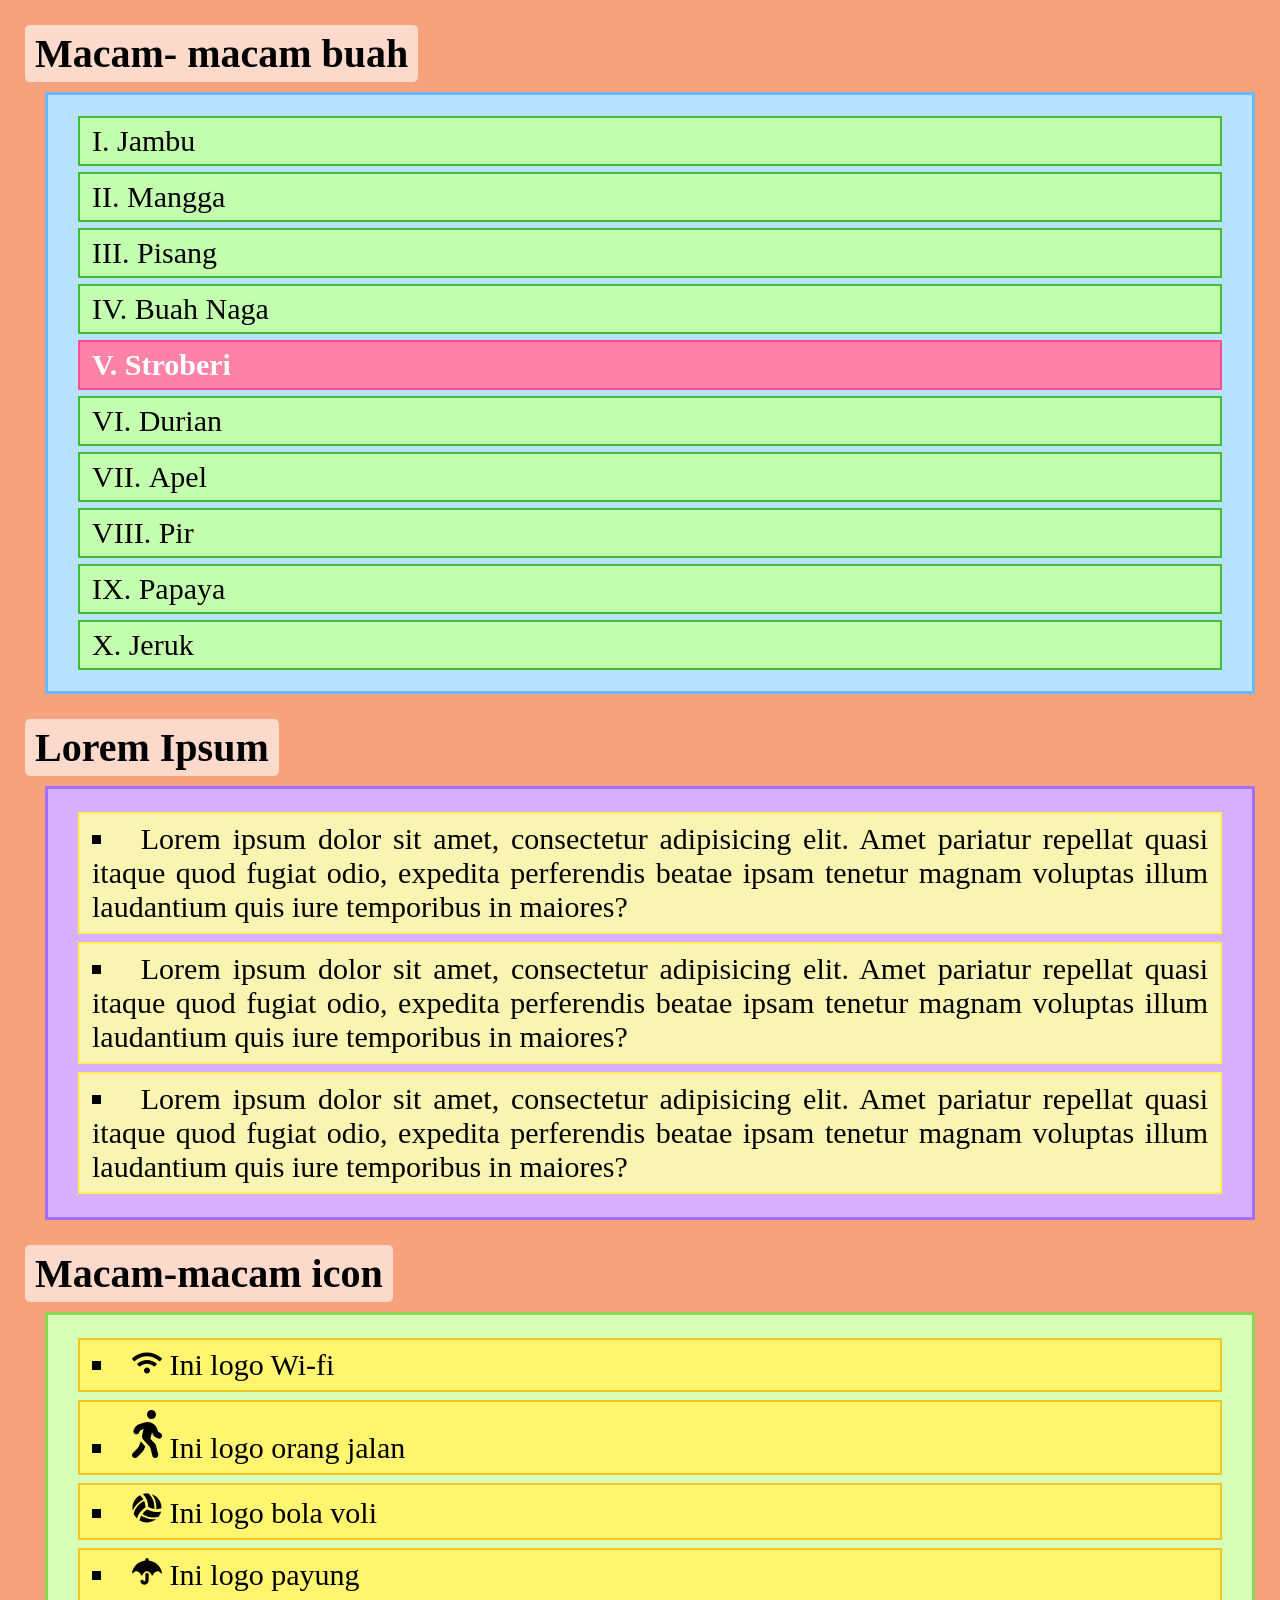
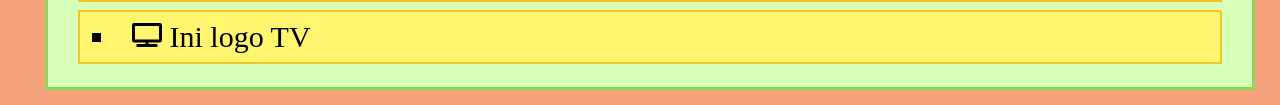
==== tugas_list.html @ 349dcec3 "Add files via upload" ====
<!DOCTYPE html>
<html>
    <head>
        <title> Tugas List HTML dan CSS</title>
        <link rel="stylesheet" href="tugas_list.css">
    </head>
        <p>Macam- macam buah</p>
        <ol type="I">
            <li>Jambu</li>
            <li>Mangga</li>
            <li>Pisang</li>
            <li>Buah Naga</li>
            <li class="stroberi">Stroberi</li>
            <li>Durian</li>
            <li>Apel</li>
            <li>Pir</li>
            <li>Papaya</li>
            <li>Jeruk</li>
        </ol>
        <p>Lorem Ipsum</p>
        <ul>
            <li>Lorem ipsum dolor sit amet, consectetur adipisicing elit. Amet pariatur repellat quasi itaque quod fugiat odio, expedita perferendis beatae ipsam tenetur magnam voluptas illum laudantium quis iure temporibus in maiores?</li>
            <li>Lorem ipsum dolor sit amet, consectetur adipisicing elit. Amet pariatur repellat quasi itaque quod fugiat odio, expedita perferendis beatae ipsam tenetur magnam voluptas illum laudantium quis iure temporibus in maiores?</li>
            <li>Lorem ipsum dolor sit amet, consectetur adipisicing elit. Amet pariatur repellat quasi itaque quod fugiat odio, expedita perferendis beatae ipsam tenetur magnam voluptas illum laudantium quis iure temporibus in maiores?</li>
        </ul>
        <p>Macam-macam icon</p>
        <ul>
            <li>
                <svg xmlns="http://www.w3.org/2000/svg" width="30"viewBox="0 0 640 512"><!--!Font Awesome Free v5.15.4 by @fontawesome - https://fontawesome.com License - https://fontawesome.com/license/free Copyright 2025 Fonticons, Inc.--><path d="M634.91 154.88C457.74-8.99 182.19-8.93 5.09 154.88c-6.66 6.16-6.79 16.59-.35 22.98l34.24 33.97c6.14 6.1 16.02 6.23 22.4.38 145.92-133.68 371.3-133.71 517.25 0 6.38 5.85 16.26 5.71 22.4-.38l34.24-33.97c6.43-6.39 6.3-16.82-.36-22.98zM320 352c-35.35 0-64 28.65-64 64s28.65 64 64 64 64-28.65 64-64-28.65-64-64-64zm202.67-83.59c-115.26-101.93-290.21-101.82-405.34 0-6.9 6.1-7.12 16.69-.57 23.15l34.44 33.99c6 5.92 15.66 6.32 22.05.8 83.95-72.57 209.74-72.41 293.49 0 6.39 5.52 16.05 5.13 22.05-.8l34.44-33.99c6.56-6.46 6.33-17.06-.56-23.15z"/></svg> Ini logo Wi-fi
            </li>
            <li>
                <svg xmlns="http://www.w3.org/2000/svg" width="30" viewBox="0 0 320 512"><!--!Font Awesome Free v5.15.4 by @fontawesome - https://fontawesome.com License - https://fontawesome.com/license/free Copyright 2025 Fonticons, Inc.--><path d="M208 96c26.5 0 48-21.5 48-48S234.5 0 208 0s-48 21.5-48 48 21.5 48 48 48zm94.5 149.1l-23.3-11.8-9.7-29.4c-14.7-44.6-55.7-75.8-102.2-75.9-36-.1-55.9 10.1-93.3 25.2-21.6 8.7-39.3 25.2-49.7 46.2L17.6 213c-7.8 15.8-1.5 35 14.2 42.9 15.6 7.9 34.6 1.5 42.5-14.3L81 228c3.5-7 9.3-12.5 16.5-15.4l26.8-10.8-15.2 60.7c-5.2 20.8.4 42.9 14.9 58.8l59.9 65.4c7.2 7.9 12.3 17.4 14.9 27.7l18.3 73.3c4.3 17.1 21.7 27.6 38.8 23.3 17.1-4.3 27.6-21.7 23.3-38.8l-22.2-89c-2.6-10.3-7.7-19.9-14.9-27.7l-45.5-49.7 17.2-68.7 5.5 16.5c5.3 16.1 16.7 29.4 31.7 37l23.3 11.8c15.6 7.9 34.6 1.5 42.5-14.3 7.7-15.7 1.4-35.1-14.3-43zM73.6 385.8c-3.2 8.1-8 15.4-14.2 21.5l-50 50.1c-12.5 12.5-12.5 32.8 0 45.3s32.7 12.5 45.2 0l59.4-59.4c6.1-6.1 10.9-13.4 14.2-21.5l13.5-33.8c-55.3-60.3-38.7-41.8-47.4-53.7l-20.7 51.5z"/></svg> Ini logo orang jalan
            </li>
            <li>
                <svg xmlns="http://www.w3.org/2000/svg" width="30" viewBox="0 0 512 512"><!--!Font Awesome Free v5.15.4 by @fontawesome - https://fontawesome.com License - https://fontawesome.com/license/free Copyright 2025 Fonticons, Inc.--><path d="M231.39 243.48a285.56 285.56 0 0 0-22.7-105.7c-90.8 42.4-157.5 122.4-180.3 216.8a249 249 0 0 0 56.9 81.1 333.87 333.87 0 0 1 146.1-192.2zm-36.9-134.4a284.23 284.23 0 0 0-57.4-70.7c-91 49.8-144.8 152.9-125 262.2 33.4-83.1 98.4-152 182.4-191.5zm187.6 165.1c8.6-99.8-27.3-197.5-97.5-264.4-14.7-1.7-51.6-5.5-98.9 8.5A333.87 333.87 0 0 1 279.19 241a285 285 0 0 0 102.9 33.18zm-124.7 9.5a286.33 286.33 0 0 0-80.2 72.6c82 57.3 184.5 75.1 277.5 47.8a247.15 247.15 0 0 0 42.2-89.9 336.1 336.1 0 0 1-80.9 10.4c-54.6-.1-108.9-14.1-158.6-40.9zm-98.3 99.7c-15.2 26-25.7 54.4-32.1 84.2a247.07 247.07 0 0 0 289-22.1c-112.9 16.1-203.3-24.8-256.9-62.1zm180.3-360.6c55.3 70.4 82.5 161.2 74.6 253.6a286.59 286.59 0 0 0 89.7-14.2c0-2 .3-4 .3-6 0-107.8-68.7-199.1-164.6-233.4z"/></svg> Ini logo bola voli
            </li>
            <li>
                <svg xmlns="http://www.w3.org/2000/svg" width="30" viewBox="0 0 576 512"><!--!Font Awesome Free v5.15.4 by @fontawesome - https://fontawesome.com License - https://fontawesome.com/license/free Copyright 2025 Fonticons, Inc.--><path d="M575.7 280.8C547.1 144.5 437.3 62.6 320 49.9V32c0-17.7-14.3-32-32-32s-32 14.3-32 32v17.9C138.3 62.6 29.5 144.5.3 280.8c-2.2 10.1 8.5 21.3 18.7 11.4 52-55 107.7-52.4 158.6 37 5.3 9.5 14.9 8.6 19.7 0 20.2-35.4 44.9-73.2 90.7-73.2 58.5 0 88.2 68.8 90.7 73.2 4.8 8.6 14.4 9.5 19.7 0 51-89.5 107.1-91.4 158.6-37 10.3 10 20.9-1.3 18.7-11.4zM256 301.7V432c0 8.8-7.2 16-16 16-7.8 0-13.2-5.3-15.1-10.7-5.9-16.7-24.1-25.4-40.8-19.5-16.7 5.9-25.4 24.2-19.5 40.8 11.2 31.9 41.6 53.3 75.4 53.3 44.1 0 80-35.9 80-80V301.6c-9.1-7.9-19.8-13.6-32-13.6-12.3.1-22.4 4.8-32 13.7z"/></svg> Ini logo payung
        
            </li>
            <li>
                <svg xmlns="http://www.w3.org/2000/svg" width="30" viewBox="0 0 640 512"><!--!Font Awesome Free v5.15.4 by @fontawesome - https://fontawesome.com License - https://fontawesome.com/license/free Copyright 2025 Fonticons, Inc.--><path d="M592 0H48A48 48 0 0 0 0 48v320a48 48 0 0 0 48 48h240v32H112a16 16 0 0 0-16 16v32a16 16 0 0 0 16 16h416a16 16 0 0 0 16-16v-32a16 16 0 0 0-16-16H352v-32h240a48 48 0 0 0 48-48V48a48 48 0 0 0-48-48zm-16 352H64V64h512z"/></svg> Ini logo TV
            </li>
        </ul>
---- tugas_list.css ----
@font-face {
    font-family: "ab";
    src: url(Merchant\ Copy.ttf);
}


body {
    background-color: #f5a27d;
    font-family:"ab";
    margin: 15px;
    font-size: 30px;
}

p {
    font-weight: bold;
    font-size: 40px;
    background-color: rgba(255, 255, 255, 0.6);
    padding: 5px 10px;
    border-radius: 5px;
    width: fit-content;
    margin: 25px 0 10px 10px;
}

ol {
    background-color: #b8e2ff;
    border: 3px solid #6cb8ff;
    padding: 15px 30px;
    margin: 10px;
    list-style-position: inside;
}

ol li {
    background-color: #c4ffb0;
    margin: 6px 0;
    padding: 6px 12px;
    border: 2px solid #3fbf38;
    text-align: justify;
}

ol li.stroberi {
    background-color: #ff82a9;
    border: 2px solid #ff4d94;
    color: white;
    font-weight: bold;
}

ul {
    background-color: #d7b0ff;
    border: 3px solid #a66eff;
    list-style-type: square;
    list-style-position: inside;
    padding: 15px 30px;
    margin: 10px;
}

ul, ol {
    margin-left: 30px;
}

ul li {
    background-color: #f9f4b1;
    margin: 8px 0;
    padding: 8px 12px;
    border: 2px solid #ffee58;
    text-align: justify;
}

ul:last-of-type {
    background-color: #d7ffb8;
    border: 3px solid #8ed657;
}

ul:last-of-type li {
    background-color: #fff56f;
    border: 2px solid #f3c623;
}
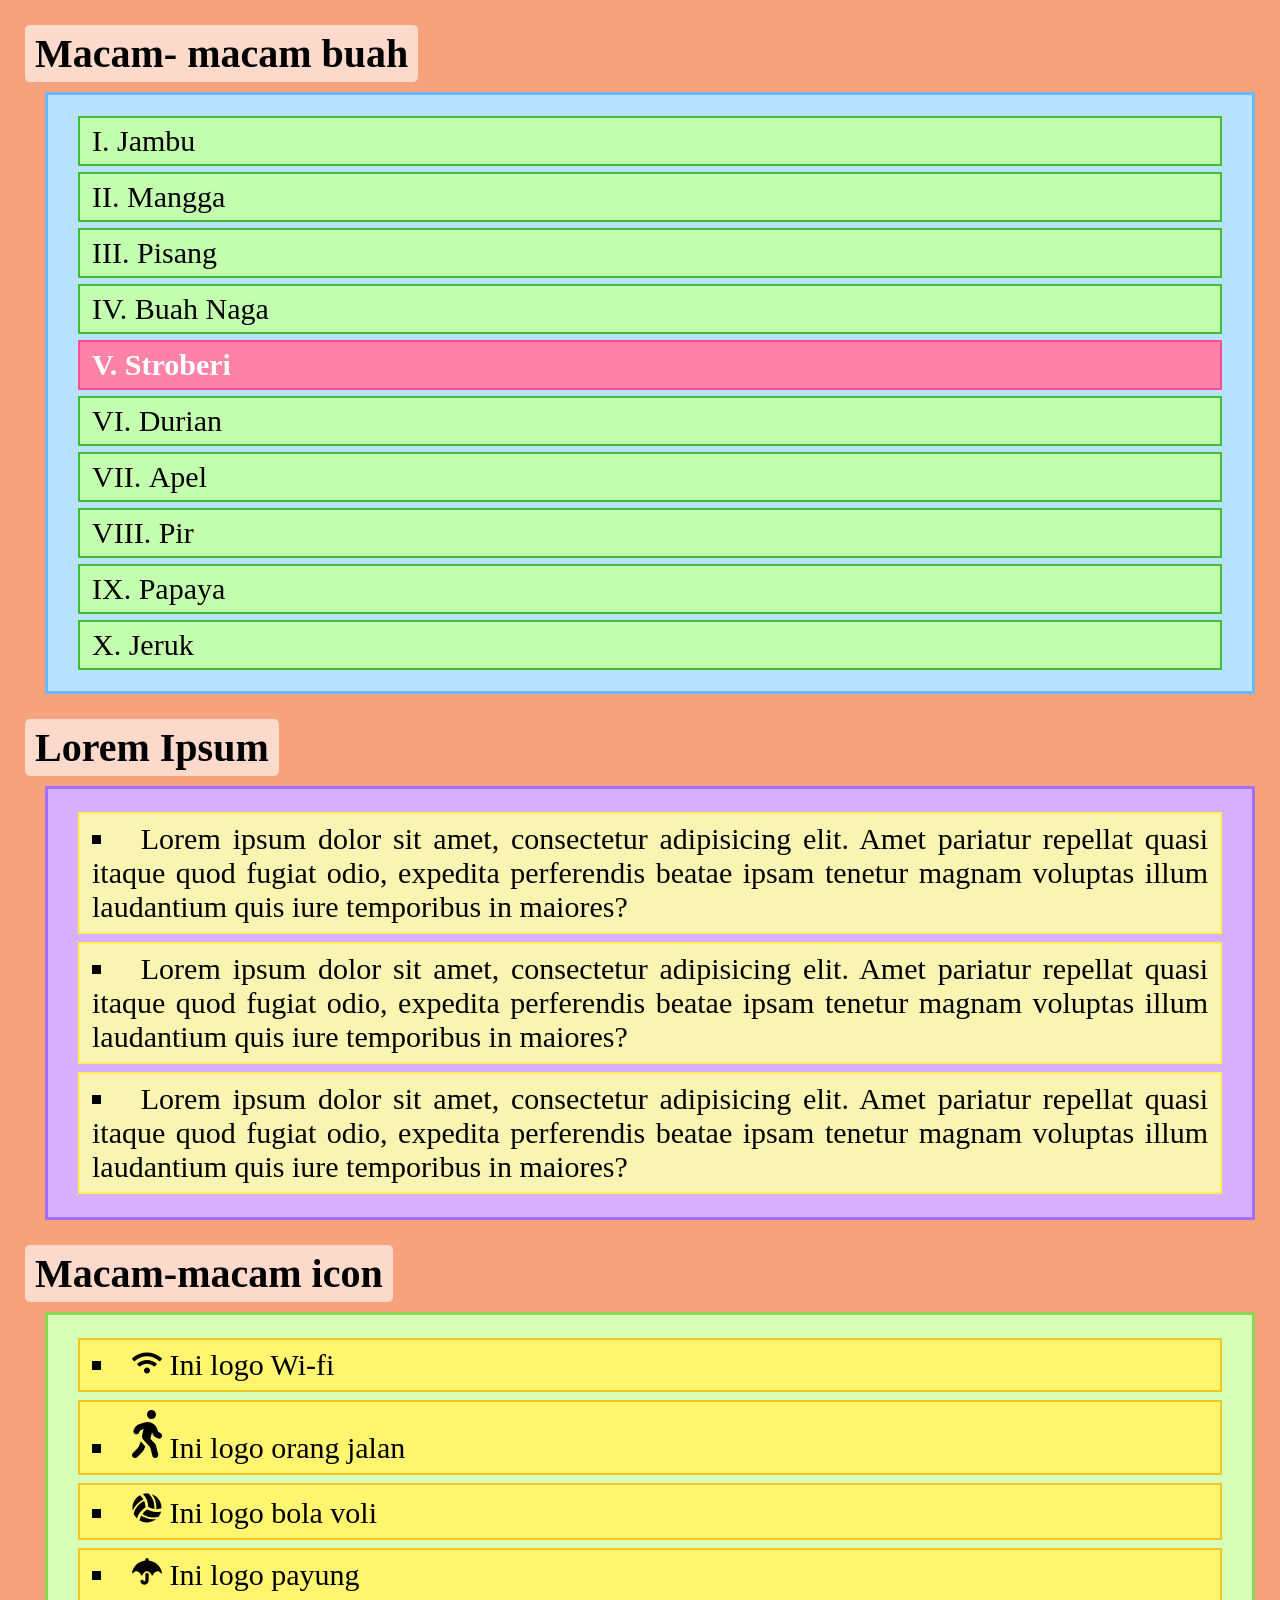
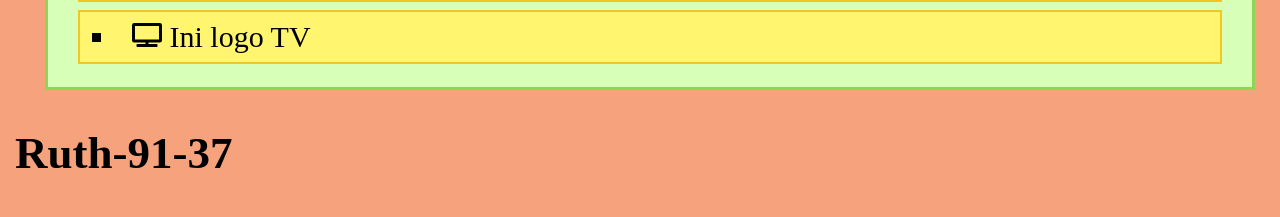
==== commit ab7a872c: "Update tugas_list.html" ====
--- a/tugas_list.html
+++ b/tugas_list.html
@@ -41,4 +41,9 @@
             <li>
                 <svg xmlns="http://www.w3.org/2000/svg" width="30" viewBox="0 0 640 512"><!--!Font Awesome Free v5.15.4 by @fontawesome - https://fontawesome.com License - https://fontawesome.com/license/free Copyright 2025 Fonticons, Inc.--><path d="M592 0H48A48 48 0 0 0 0 48v320a48 48 0 0 0 48 48h240v32H112a16 16 0 0 0-16 16v32a16 16 0 0 0 16 16h416a16 16 0 0 0 16-16v-32a16 16 0 0 0-16-16H352v-32h240a48 48 0 0 0 48-48V48a48 48 0 0 0-48-48zm-16 352H64V64h512z"/></svg> Ini logo TV
             </li>
-        </ul>+        </ul>
+
+    <!-- Membuat Footer -->
+           <div class="footer">
+            <h2>Ruth-91-37</h2>
+           </div>
